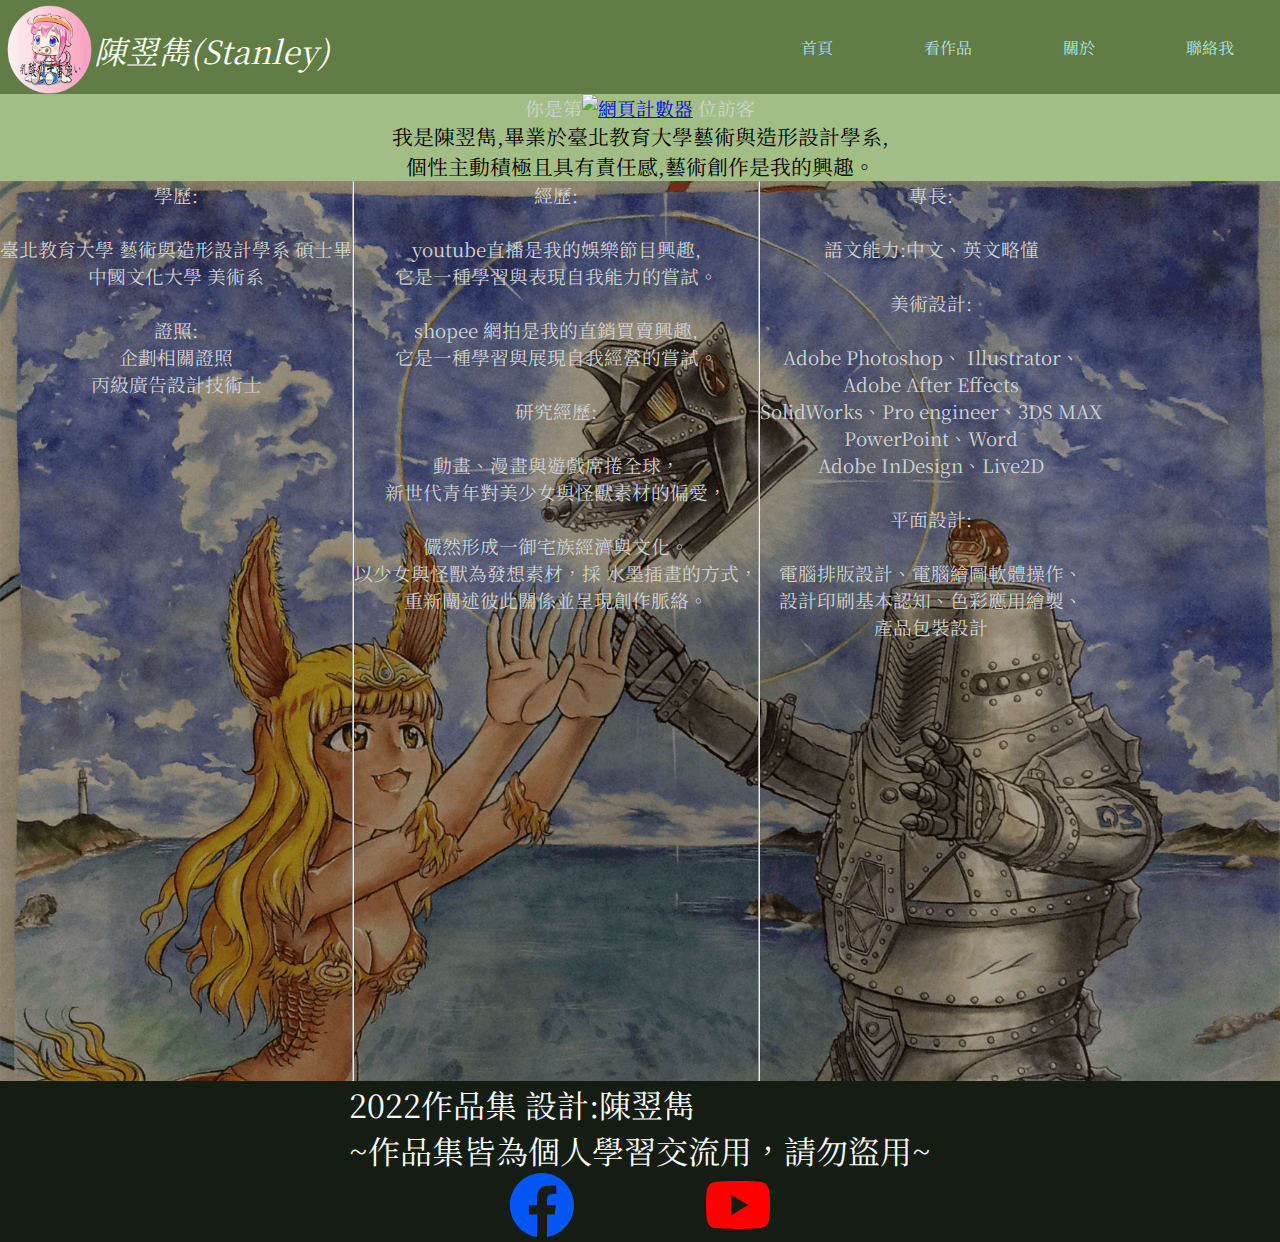
==== index.html @ 02faba4d "Update index.html" ====
<!DOCTYPE html>
<html>
<head>
    
    <meta name="auther" content="yuni"> <!--作者-->
    <meta charset="UTF-8">
    <meta http-equiv="X-UA-Compatible" content="IE=edge">
    <meta name="viewport" content="width=device-width, initial-scale=1.0">
    <title>我的作品集</title>
    <meta name="description" content="歡迎來到我的作品集"/>
    <!--google font-->
    <link rel="preconnect" href="https://fonts.googleapis.com">
    <link rel="preconnect" href="https://fonts.gstatic.com" crossorigin>
    <link href="https://fonts.googleapis.com/css2?family=Noto+Serif+TC:wght@600&display=swap" rel="stylesheet"> 
    <link rel="stylesheet" href="./style.css" />
    <link rel="shortcut icon" href="images/1.png" /> <!--加入圖標-->
    <link rel="bookmark" href="images/1.png" /> <!--加入圖標-->
</head>
<body>
    <!--標題-->
    <header>
        <div class="logo">
            <img src="./images/1.png" alt="logo">
            <h1><i>陳翌雋(Stanley)</i></h1>
        </div>
        <nav>
            <ul>
                <li><a href="#">首頁</a></li>
                <li><a href="myworks.html">看作品</a></li>
                <li><a href="#">關於</a></li>
                <li><a href="#aa">聯絡我</a></li>
            </ul>
        </nav>
    </header>
    <!--導覽列-->
    
    <!--主要內容-->
    <main>
        <section class="title1">
            <h3>
                你是第<a href="https://www.mfwzjsq.com/" target="_blank"><img src="https://www.mfwzjsq.com/hit.php?id=zmoqxq&nd=6&style=109" border="0" alt="網頁計數器"></a>
                位訪客</br>
            </h3>
            <h2> 
                我是陳翌雋,畢業於臺北教育大學藝術與造形設計學系, <br/>
                個性主動積極且具有責任感,藝術創作是我的興趣。
            </h2>
            
        </section>

        <section class="title2">
            <h3>學歷:
            <p>
                <br/>
                臺北教育大學 藝術與造形設計學系 碩士畢<br/>
                中國文化大學 美術系<br/><br/>   
            </p>
                證照:
            <p>企劃相關證照<br/>
               丙級廣告設計技術士<br/>
            </p>    
            </h3>
            <hr>
            <h3>經歷:
            <p>
                <br/>
                youtube直播是我的娛樂節目興趣,<br/>
                它是一種學習與表現自我能力的嘗試。<br/><br/>
                shopee 網拍是我的直銷買賣興趣,<br/>
                它是一種學習與展現自我經營的嘗試。<br/><br/>
            </p>
            研究經歷:
            <p>
                <br/>
                動畫、漫畫與遊戲席捲全球，<br/>
                新世代青年對美少女與怪獸素材的偏愛，<br/><br/>
                儼然形成一御宅族經濟與文化。<br/>
                以少女與怪獸為發想素材，採 水墨插畫的方式，<br/>
                重新闡述彼此關係並呈現創作脈絡。 <br/><br/>
            </p>
            </h3>
            <hr> 
            <h3>專長:
            <p>
                <br/>
                語文能力:中文、英文略懂<br/><br/>
            </p>
                美術設計:
                <p>
                   <br/>
                   Adobe Photoshop、 Illustrator、<br/>
                   Adobe After Effects<br/>
                   SolidWorks、Pro engineer、3DS MAX<br/>
                   PowerPoint、Word<br/>
                   Adobe InDesign、Live2D<br/><br/>

                </p>
                平面設計:
                <p>
                   <br/>
                   電腦排版設計、電腦繪圖軟體操作、<br/>
                   設計印刷基本認知、色彩應用繪製、<br/>
                   產品包裝設計<br/>
                </p>
            </h3>
        </section>
    </main>
    <footer>
        <div id="aa">
            <h1>2022作品集   設計:陳翌雋<br/></h1>
            <h1>~作品集皆為個人學習交流用，請勿盜用~</h1>
        </div>
        
        <section class="links">
            <a href="https://www.facebook.com/profile.php?id=100006282935844"><img src="./images/facebook.svg" alt="facebook"></a>
            <a href="https://www.youtube.com/channel/UCs1S0CgsKTNjOVeJWyPDCYw"><img src="./images/youtube.svg" alt="youtube"></a>
        </section>
    </footer>
</body>
</html>
---- style.css ----
@charset "UTF-8";
* {
  padding: 0;
  margin: 0;
  -webkit-box-sizing: border-box;
          box-sizing: border-box;
  font-family: "Noto Serif TC",sans-serif;
  /*google font*/
}

h1, h2, h3, h4, h5, h6 {
  font-weight: normal;
}

header {
  display: -webkit-box;
  display: -ms-flexbox;
  display: flex;
  -webkit-box-align: center;
      -ms-flex-align: center;
          align-items: center;
  /*在同一條線上*/
  -ms-flex-wrap: wrap;
      flex-wrap: wrap;
  /*隨著畫面拉伸*/
  /*background-image: url(../images/name.png);
        /*background-size: cover;  /*圖片填滿*/
  text-align: center;
  /*置中*/
  background-color: #617C45;
}

header div.logo {
  display: -webkit-box;
  display: -ms-flexbox;
  display: flex;
  -webkit-box-flex: 4;
      -ms-flex: 4 1 300px;
          flex: 4 1 300px;
  margin-left: 0.3rem;
  /*左邊緣*/
  margin-top: 0.3rem;
  /*上邊緣*/
  -webkit-box-align: center;
      -ms-flex-align: center;
          align-items: center;
}

header div.logo img {
  width: 7vw;
  height: 7vw;
}

header nav {
  -webkit-box-flex: 2;
      -ms-flex: 2 1 300px;
          flex: 2 1 300px;
  /*連結文字位置*/
}

header nav ul {
  display: -webkit-box;
  display: -ms-flexbox;
  display: flex;
  list-style-type: none;
  -ms-flex-pack: distribute;
      justify-content: space-around;
}

header nav ul li a {
  color: #AFE7E7;
  text-decoration: none;
  font-size: 12 rem;
}

nav ul li a:hover {
  color: #3ba8b2;
}

main section.title1 {
  background-color: #A2BE86;
  display: -webkit-box;
  display: -ms-flexbox;
  display: flex;
  /*flex: 5 1 300px;*/
  display: flex;
  /*設定文字在圖片上*/
  -webkit-box-pack: center;
      -ms-flex-pack: center;
          justify-content: center;
  -webkit-box-align: center;
      -ms-flex-align: center;
          align-items: center;
  -webkit-box-orient: vertical;
  -webkit-box-direction: normal;
      -ms-flex-direction: column;
          flex-direction: column;
  /*換行*/
  text-align: center;
  /*置中*/
}

main section.title1 h2 {
  font-size: 1.3rem;
}

main section.title2 {
  display: -webkit-box;
  display: -ms-flexbox;
  display: flex;
  background-color: #eaede7;
  background-image: url("./Pictures/280233321_516473033298237_4515372287302845186_n.png");
  background-size: cover;
  /*圖片填滿*/
  text-align: center;
  /*置中*/
  min-height: 100vh;
  width: 100%;
}

footer {
  background-color: #151D12;
  display: -webkit-box;
  display: -ms-flexbox;
  display: flex;
  -webkit-box-orient: vertical;
  -webkit-box-direction: normal;
      -ms-flex-direction: column;
          flex-direction: column;
  -webkit-box-align: center;
      -ms-flex-align: center;
          align-items: center;
  /*置中*/
}

footer section.links a {
  margin: 3rem 4rem;
  /*上下 左右*/
}

footer section.links a img {
  width: 5vw;
  height: 5vw;
}

#curve_chart {
  width: 100%;
  height: 80%;
}

h1 {
  color: #fff;
}

h3 {
  color: #d0d3d3;
}

/*適屏*/
@media screen and (max-width: 550px) {
  #curve_chart {
    width: 100%;
    height: 30%;
  }
  header div.logo img {
    width: 10vw;
    height: 10vw;
  }
  footer section.links a img {
    width: 13vw;
    height: 13vw;
  }
}

@media screen and (max-width: 700px) {
  header div.logo img {
    width: 15vw;
    height: 15vw;
  }
  main section.title2 section.products div.goods img {
    width: 30vw;
    height: 30vw;
  }
  nav ul {
    -webkit-box-orient: vertical;
    -webkit-box-direction: normal;
        -ms-flex-direction: column;
            flex-direction: column;
  }
  footer section.links a img {
    width: 13vw;
    height: 13vw;
  }
}
/*# sourceMappingURL=style.css.map */
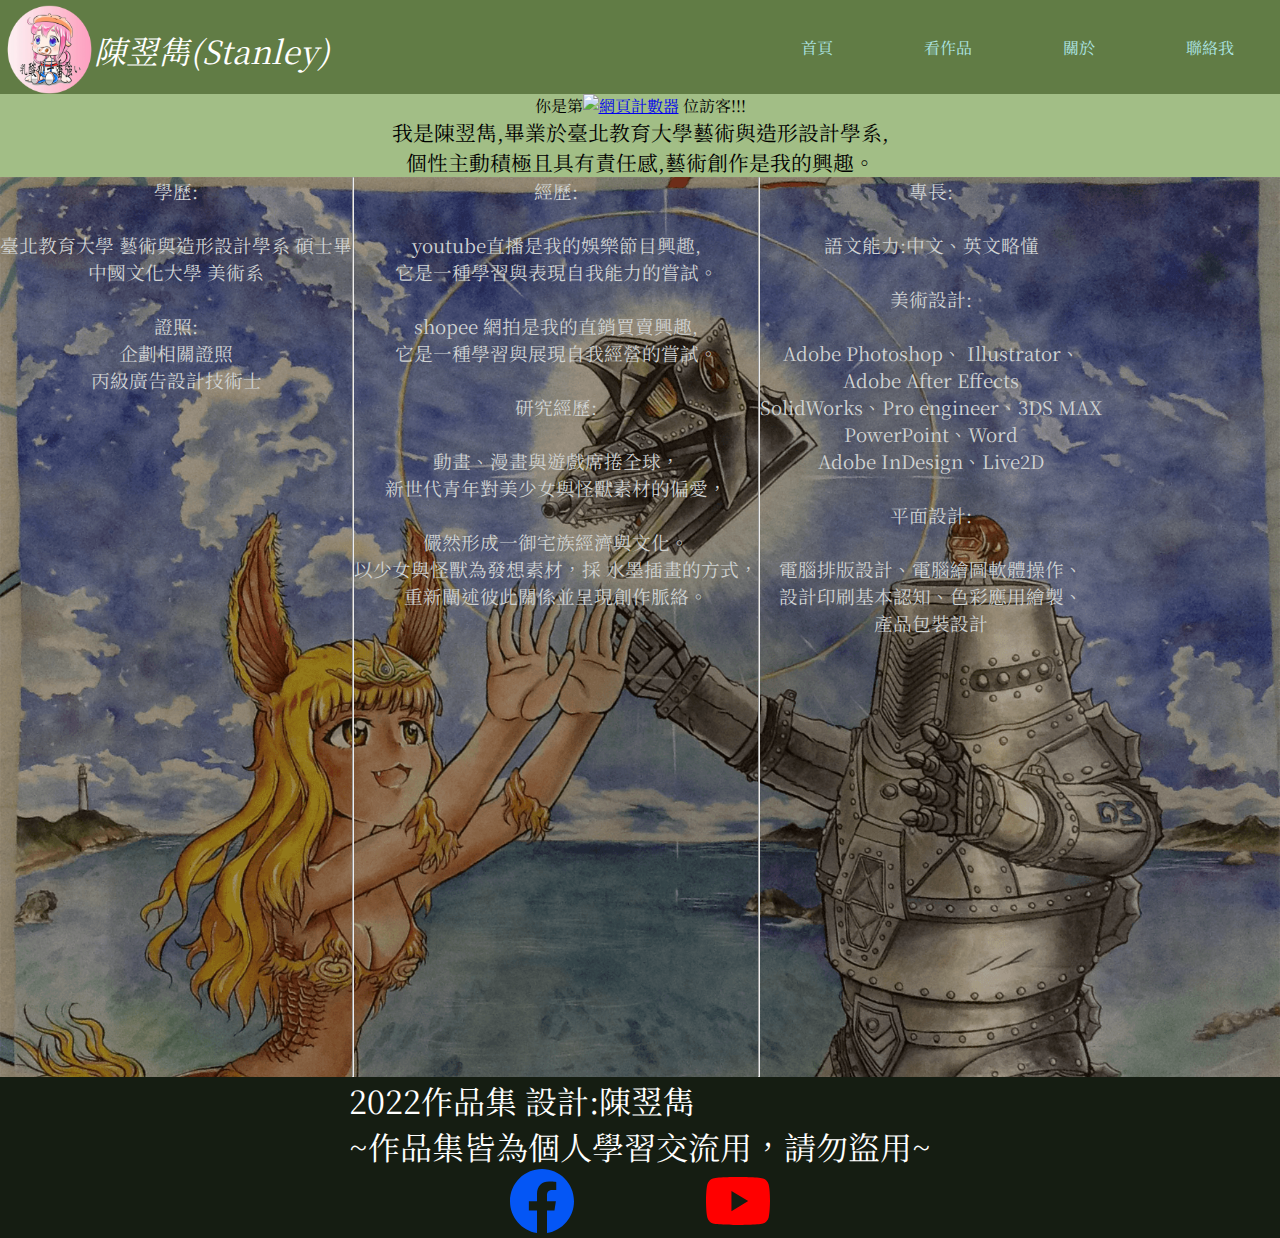
==== commit c889a7d2: "Update index.html" ====
--- a/index.html
+++ b/index.html
@@ -37,10 +37,10 @@
     <!--主要內容-->
     <main>
         <section class="title1">
-            <h3>
+            <h4>
                 你是第<a href="https://www.mfwzjsq.com/" target="_blank"><img src="https://www.mfwzjsq.com/hit.php?id=zmoqxq&nd=6&style=109" border="0" alt="網頁計數器"></a>
-                位訪客</br>
-            </h3>
+                位訪客!!!</br>
+            </h4>
             <h2> 
                 我是陳翌雋,畢業於臺北教育大學藝術與造形設計學系, <br/>
                 個性主動積極且具有責任感,藝術創作是我的興趣。
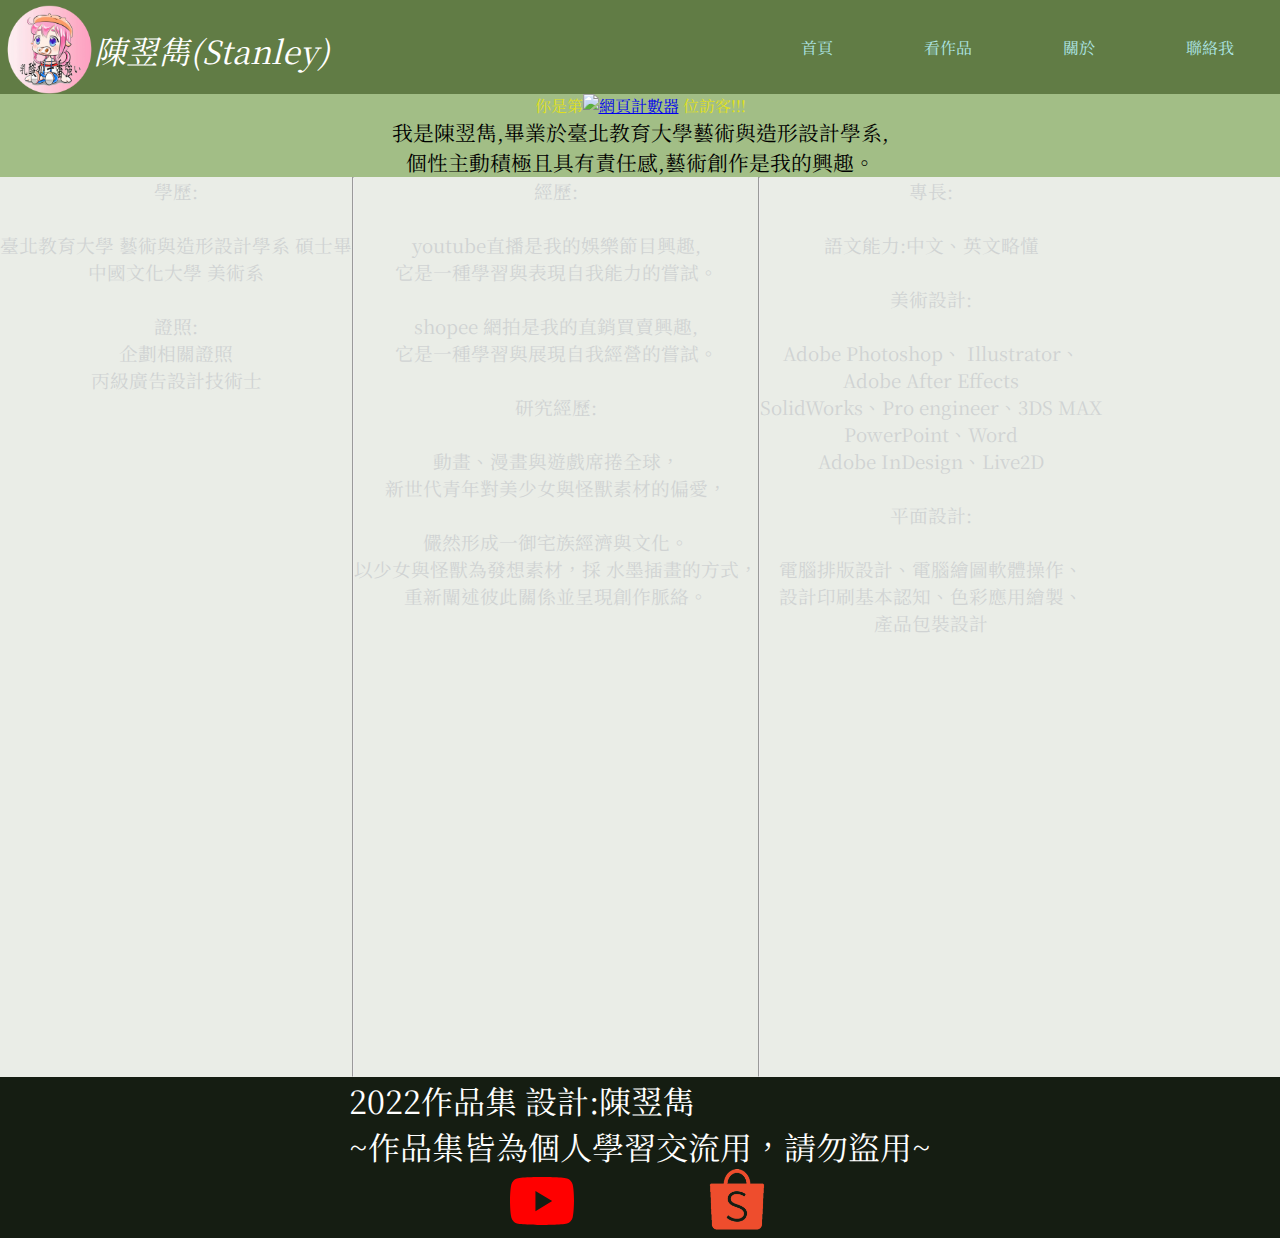
==== commit 7f841a4d: "Add files via upload" ====
--- a/index.html
+++ b/index.html
@@ -45,7 +45,6 @@
                 我是陳翌雋,畢業於臺北教育大學藝術與造形設計學系, <br/>
                 個性主動積極且具有責任感,藝術創作是我的興趣。
             </h2>
-            
         </section>
 
         <section class="title2">
@@ -112,9 +111,9 @@
         </div>
         
         <section class="links">
-            <a href="https://www.facebook.com/profile.php?id=100006282935844"><img src="./images/facebook.svg" alt="facebook"></a>
             <a href="https://www.youtube.com/channel/UCs1S0CgsKTNjOVeJWyPDCYw"><img src="./images/youtube.svg" alt="youtube"></a>
+            <a href="  "><img src="./images/sh.png" alt="shopee"></a>
         </section>
     </footer>
 </body>
-</html>
+</html>--- a/style.css
+++ b/style.css
@@ -1,195 +1,199 @@
-@charset "UTF-8";
-* {
-  padding: 0;
-  margin: 0;
-  -webkit-box-sizing: border-box;
-          box-sizing: border-box;
-  font-family: "Noto Serif TC",sans-serif;
-  /*google font*/
-}
-
-h1, h2, h3, h4, h5, h6 {
-  font-weight: normal;
-}
-
-header {
-  display: -webkit-box;
-  display: -ms-flexbox;
-  display: flex;
-  -webkit-box-align: center;
-      -ms-flex-align: center;
-          align-items: center;
-  /*在同一條線上*/
-  -ms-flex-wrap: wrap;
-      flex-wrap: wrap;
-  /*隨著畫面拉伸*/
+@charset "UTF-8";
+* {
+  padding: 0;
+  margin: 0;
+  -webkit-box-sizing: border-box;
+          box-sizing: border-box;
+  font-family: "Noto Serif TC",sans-serif;
+  /*google font*/
+}
+
+h1, h2, h3, h4, h5, h6 {
+  font-weight: normal;
+}
+
+header {
+  display: -webkit-box;
+  display: -ms-flexbox;
+  display: flex;
+  -webkit-box-align: center;
+      -ms-flex-align: center;
+          align-items: center;
+  /*在同一條線上*/
+  -ms-flex-wrap: wrap;
+      flex-wrap: wrap;
+  /*隨著畫面拉伸*/
   /*background-image: url(../images/name.png);
-        /*background-size: cover;  /*圖片填滿*/
-  text-align: center;
-  /*置中*/
-  background-color: #617C45;
-}
-
-header div.logo {
-  display: -webkit-box;
-  display: -ms-flexbox;
-  display: flex;
-  -webkit-box-flex: 4;
-      -ms-flex: 4 1 300px;
-          flex: 4 1 300px;
-  margin-left: 0.3rem;
-  /*左邊緣*/
-  margin-top: 0.3rem;
-  /*上邊緣*/
-  -webkit-box-align: center;
-      -ms-flex-align: center;
-          align-items: center;
-}
-
-header div.logo img {
-  width: 7vw;
-  height: 7vw;
-}
-
-header nav {
-  -webkit-box-flex: 2;
-      -ms-flex: 2 1 300px;
-          flex: 2 1 300px;
-  /*連結文字位置*/
-}
-
-header nav ul {
-  display: -webkit-box;
-  display: -ms-flexbox;
-  display: flex;
-  list-style-type: none;
-  -ms-flex-pack: distribute;
-      justify-content: space-around;
-}
-
-header nav ul li a {
-  color: #AFE7E7;
-  text-decoration: none;
-  font-size: 12 rem;
-}
-
-nav ul li a:hover {
-  color: #3ba8b2;
-}
-
-main section.title1 {
-  background-color: #A2BE86;
-  display: -webkit-box;
-  display: -ms-flexbox;
-  display: flex;
-  /*flex: 5 1 300px;*/
-  display: flex;
-  /*設定文字在圖片上*/
-  -webkit-box-pack: center;
-      -ms-flex-pack: center;
-          justify-content: center;
-  -webkit-box-align: center;
-      -ms-flex-align: center;
-          align-items: center;
-  -webkit-box-orient: vertical;
-  -webkit-box-direction: normal;
-      -ms-flex-direction: column;
-          flex-direction: column;
-  /*換行*/
-  text-align: center;
-  /*置中*/
-}
-
-main section.title1 h2 {
-  font-size: 1.3rem;
-}
-
-main section.title2 {
-  display: -webkit-box;
-  display: -ms-flexbox;
-  display: flex;
-  background-color: #eaede7;
-  background-image: url("./Pictures/280233321_516473033298237_4515372287302845186_n.png");
-  background-size: cover;
-  /*圖片填滿*/
-  text-align: center;
-  /*置中*/
-  min-height: 100vh;
-  width: 100%;
-}
-
-footer {
-  background-color: #151D12;
-  display: -webkit-box;
-  display: -ms-flexbox;
-  display: flex;
-  -webkit-box-orient: vertical;
-  -webkit-box-direction: normal;
-      -ms-flex-direction: column;
-          flex-direction: column;
-  -webkit-box-align: center;
-      -ms-flex-align: center;
-          align-items: center;
-  /*置中*/
-}
-
-footer section.links a {
-  margin: 3rem 4rem;
-  /*上下 左右*/
-}
-
-footer section.links a img {
-  width: 5vw;
-  height: 5vw;
-}
-
-#curve_chart {
-  width: 100%;
-  height: 80%;
-}
-
-h1 {
-  color: #fff;
-}
-
-h3 {
-  color: #d0d3d3;
-}
-
-/*適屏*/
-@media screen and (max-width: 550px) {
-  #curve_chart {
-    width: 100%;
-    height: 30%;
-  }
-  header div.logo img {
-    width: 10vw;
-    height: 10vw;
-  }
-  footer section.links a img {
-    width: 13vw;
-    height: 13vw;
-  }
-}
-
-@media screen and (max-width: 700px) {
-  header div.logo img {
-    width: 15vw;
-    height: 15vw;
-  }
-  main section.title2 section.products div.goods img {
-    width: 30vw;
-    height: 30vw;
-  }
-  nav ul {
-    -webkit-box-orient: vertical;
-    -webkit-box-direction: normal;
-        -ms-flex-direction: column;
-            flex-direction: column;
-  }
-  footer section.links a img {
-    width: 13vw;
-    height: 13vw;
-  }
-}
-/*# sourceMappingURL=style.css.map */
+        /*background-size: cover;  /*圖片填滿*/
+  text-align: center;
+  /*置中*/
+  background-color: #617C45;
+}
+
+header div.logo {
+  display: -webkit-box;
+  display: -ms-flexbox;
+  display: flex;
+  -webkit-box-flex: 4;
+      -ms-flex: 4 1 300px;
+          flex: 4 1 300px;
+  margin-left: 0.3rem;
+  /*左邊緣*/
+  margin-top: 0.3rem;
+  /*上邊緣*/
+  -webkit-box-align: center;
+      -ms-flex-align: center;
+          align-items: center;
+}
+
+header div.logo img {
+  width: 7vw;
+  height: 7vw;
+}
+
+header nav {
+  -webkit-box-flex: 2;
+      -ms-flex: 2 1 300px;
+          flex: 2 1 300px;
+  /*連結文字位置*/
+}
+
+header nav ul {
+  display: -webkit-box;
+  display: -ms-flexbox;
+  display: flex;
+  list-style-type: none;
+  -ms-flex-pack: distribute;
+      justify-content: space-around;
+}
+
+header nav ul li a {
+  color: #AFE7E7;
+  text-decoration: none;
+  font-size: 12 rem;
+}
+
+nav ul li a:hover {
+  color: #3ba8b2;
+}
+
+main section.title1 {
+  background-color: #A2BE86;
+  display: -webkit-box;
+  display: -ms-flexbox;
+  display: flex;
+  /*flex: 5 1 300px;*/
+  display: flex;
+  /*設定文字在圖片上*/
+  -webkit-box-pack: center;
+      -ms-flex-pack: center;
+          justify-content: center;
+  -webkit-box-align: center;
+      -ms-flex-align: center;
+          align-items: center;
+  -webkit-box-orient: vertical;
+  -webkit-box-direction: normal;
+      -ms-flex-direction: column;
+          flex-direction: column;
+  /*換行*/
+  text-align: center;
+  /*置中*/
+}
+
+main section.title1 h2 {
+  font-size: 1.3rem;
+}
+
+main section.title2 {
+  display: -webkit-box;
+  display: -ms-flexbox;
+  display: flex;
+  background-color: #eaede7;
+  background-image: url("./Pictures/280233321_516473033298237_4515372287302845186.jpg");
+  background-size: cover;
+  /*圖片填滿*/
+  text-align: center;
+  /*置中*/
+  min-height: 100vh;
+  width: 100%;
+}
+
+footer {
+  background-color: #151D12;
+  display: -webkit-box;
+  display: -ms-flexbox;
+  display: flex;
+  -webkit-box-orient: vertical;
+  -webkit-box-direction: normal;
+      -ms-flex-direction: column;
+          flex-direction: column;
+  -webkit-box-align: center;
+      -ms-flex-align: center;
+          align-items: center;
+  /*置中*/
+}
+
+footer section.links a {
+  margin: 3rem 4rem;
+  /*上下 左右*/
+}
+
+footer section.links a img {
+  width: 5vw;
+  height: 5vw;
+}
+
+#curve_chart {
+  width: 100%;
+  height: 80%;
+}
+
+h1 {
+  color: #fff;
+}
+
+h3 {
+  color: #d0d3d3;
+}
+
+h4 {
+  color: #e1e119;
+}
+
+/*適屏*/
+@media screen and (max-width: 550px) {
+  #curve_chart {
+    width: 100%;
+    height: 30%;
+  }
+  header div.logo img {
+    width: 10vw;
+    height: 10vw;
+  }
+  footer section.links a img {
+    width: 13vw;
+    height: 13vw;
+  }
+}
+
+@media screen and (max-width: 700px) {
+  header div.logo img {
+    width: 15vw;
+    height: 15vw;
+  }
+  main section.title2 section.products div.goods img {
+    width: 30vw;
+    height: 30vw;
+  }
+  nav ul {
+    -webkit-box-orient: vertical;
+    -webkit-box-direction: normal;
+        -ms-flex-direction: column;
+            flex-direction: column;
+  }
+  footer section.links a img {
+    width: 13vw;
+    height: 13vw;
+  }
+}
+/*# sourceMappingURL=style.css.map */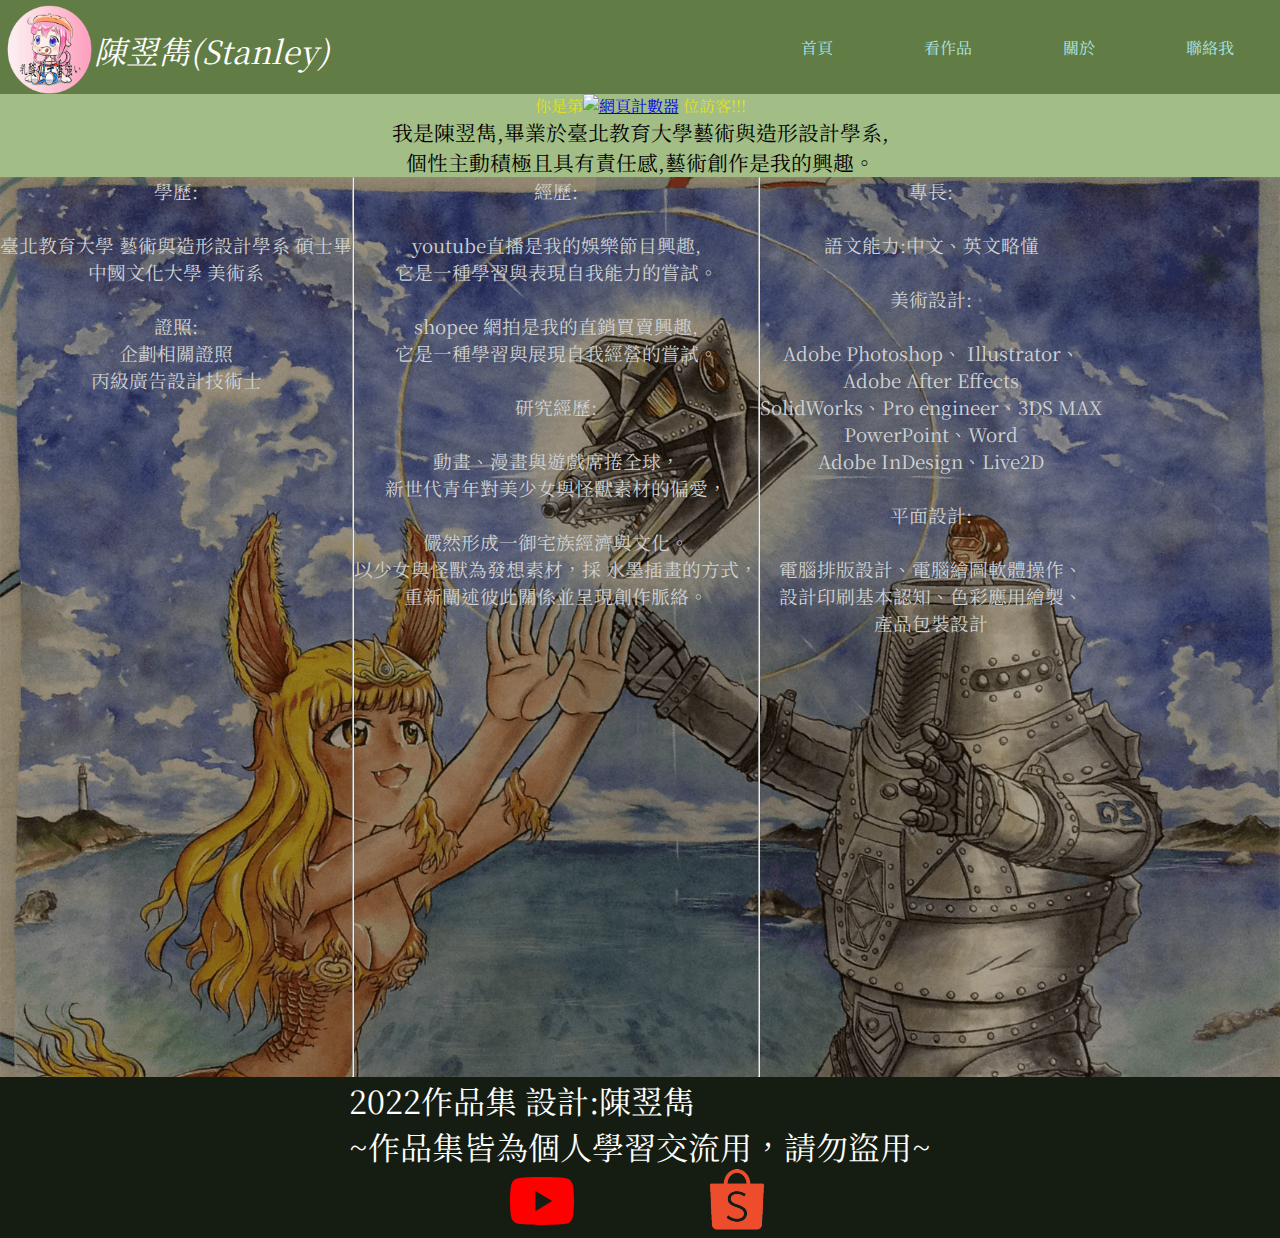
==== commit e1842899: "Update index.html" ====
--- a/index.html
+++ b/index.html
@@ -112,8 +112,8 @@
         
         <section class="links">
             <a href="https://www.youtube.com/channel/UCs1S0CgsKTNjOVeJWyPDCYw"><img src="./images/youtube.svg" alt="youtube"></a>
-            <a href="  "><img src="./images/sh.png" alt="shopee"></a>
+            <a href=" https://shopee.tw/v1ryair7cp?categoryId=100638&entryPoint=cart&itemId=8259153919 "><img src="./images/sh.png" alt="shopee"></a>
         </section>
     </footer>
 </body>
-</html>+</html>
--- a/style.css
+++ b/style.css
@@ -109,7 +109,7 @@
   display: -ms-flexbox;
   display: flex;
   background-color: #eaede7;
-  background-image: url("./Pictures/280233321_516473033298237_4515372287302845186.jpg");
+  background-image: url("./Pictures/280233321_516473033298237_4515372287302845186_n.png");
   background-size: cover;
   /*圖片填滿*/
   text-align: center;
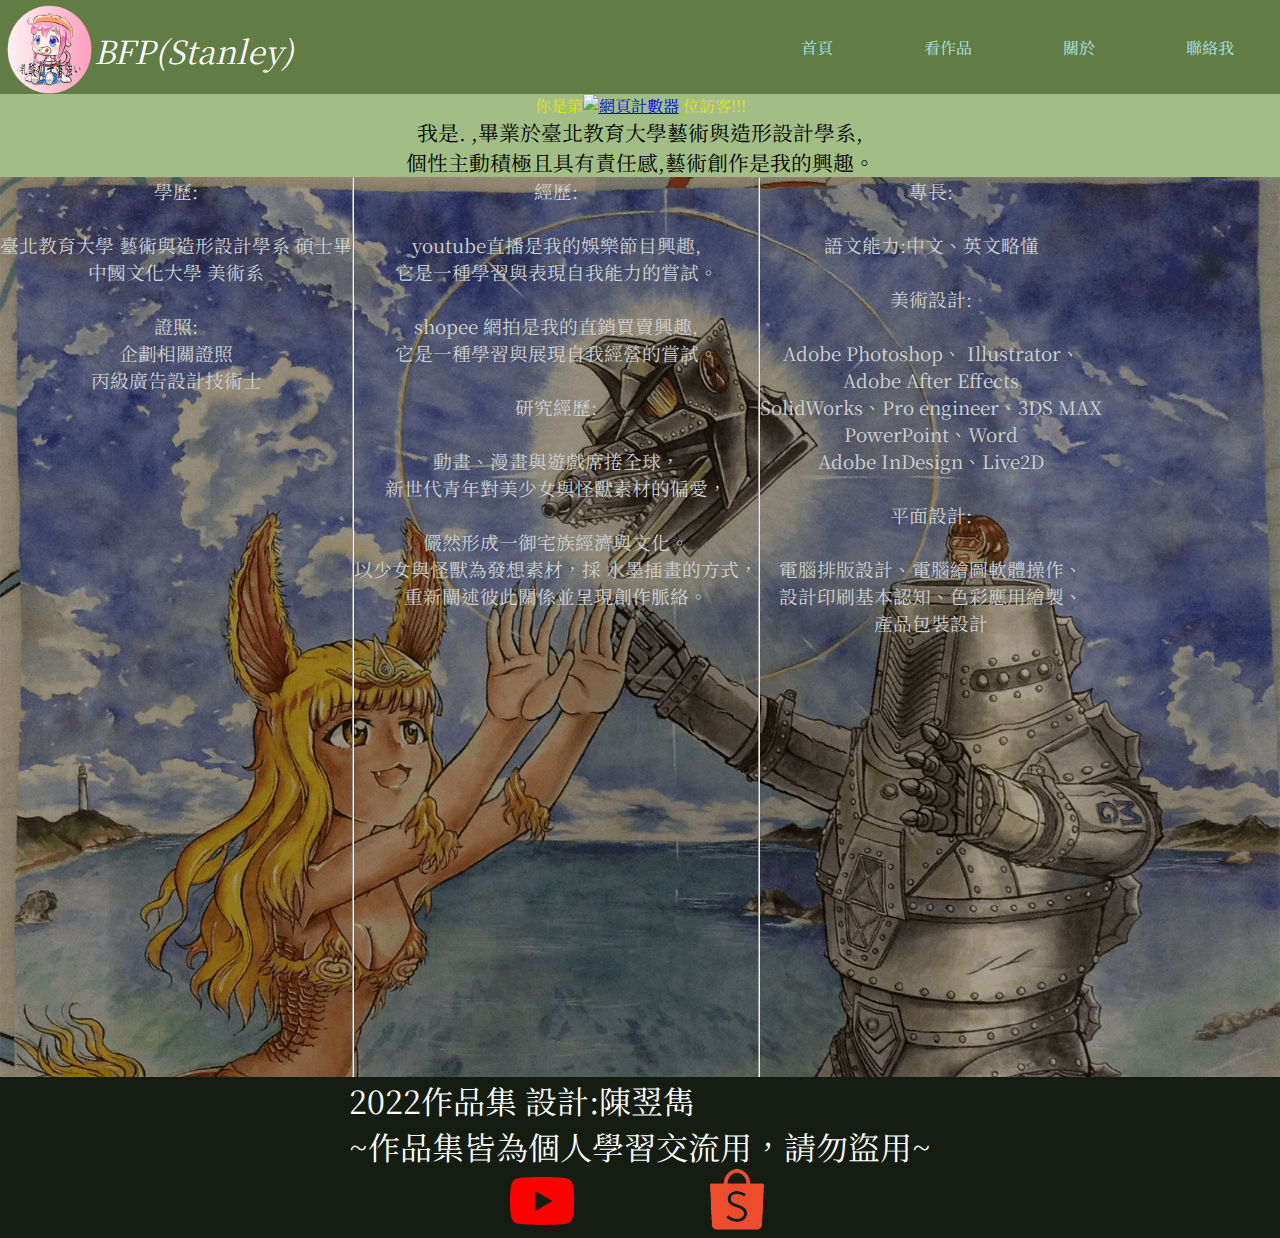
==== commit 1e36a72a: "Update index.html" ====
--- a/index.html
+++ b/index.html
@@ -21,7 +21,7 @@
     <header>
         <div class="logo">
             <img src="./images/1.png" alt="logo">
-            <h1><i>陳翌雋(Stanley)</i></h1>
+            <h1><i>BFP(Stanley)</i></h1>
         </div>
         <nav>
             <ul>
@@ -42,7 +42,7 @@
                 位訪客!!!</br>
             </h4>
             <h2> 
-                我是陳翌雋,畢業於臺北教育大學藝術與造形設計學系, <br/>
+                我是.  ,畢業於臺北教育大學藝術與造形設計學系, <br/>
                 個性主動積極且具有責任感,藝術創作是我的興趣。
             </h2>
         </section>
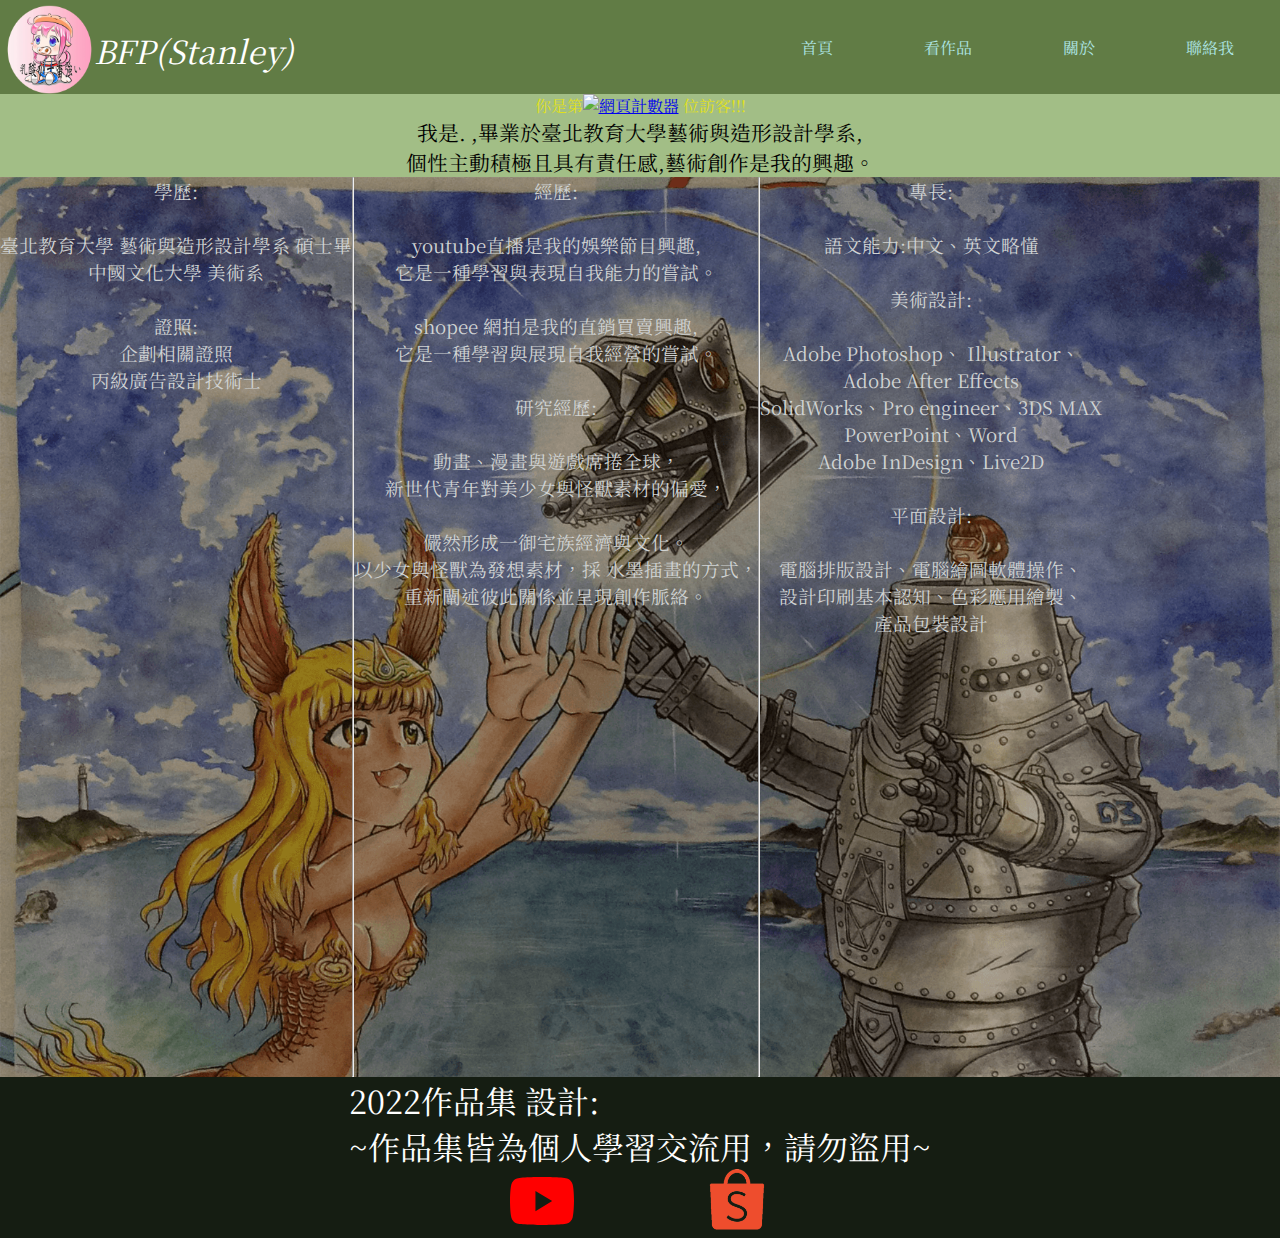
==== commit 5aeb0191: "Update index.html" ====
--- a/index.html
+++ b/index.html
@@ -106,7 +106,7 @@
     </main>
     <footer>
         <div id="aa">
-            <h1>2022作品集   設計:陳翌雋<br/></h1>
+            <h1>2022作品集   設計:   <br/></h1>
             <h1>~作品集皆為個人學習交流用，請勿盜用~</h1>
         </div>
         
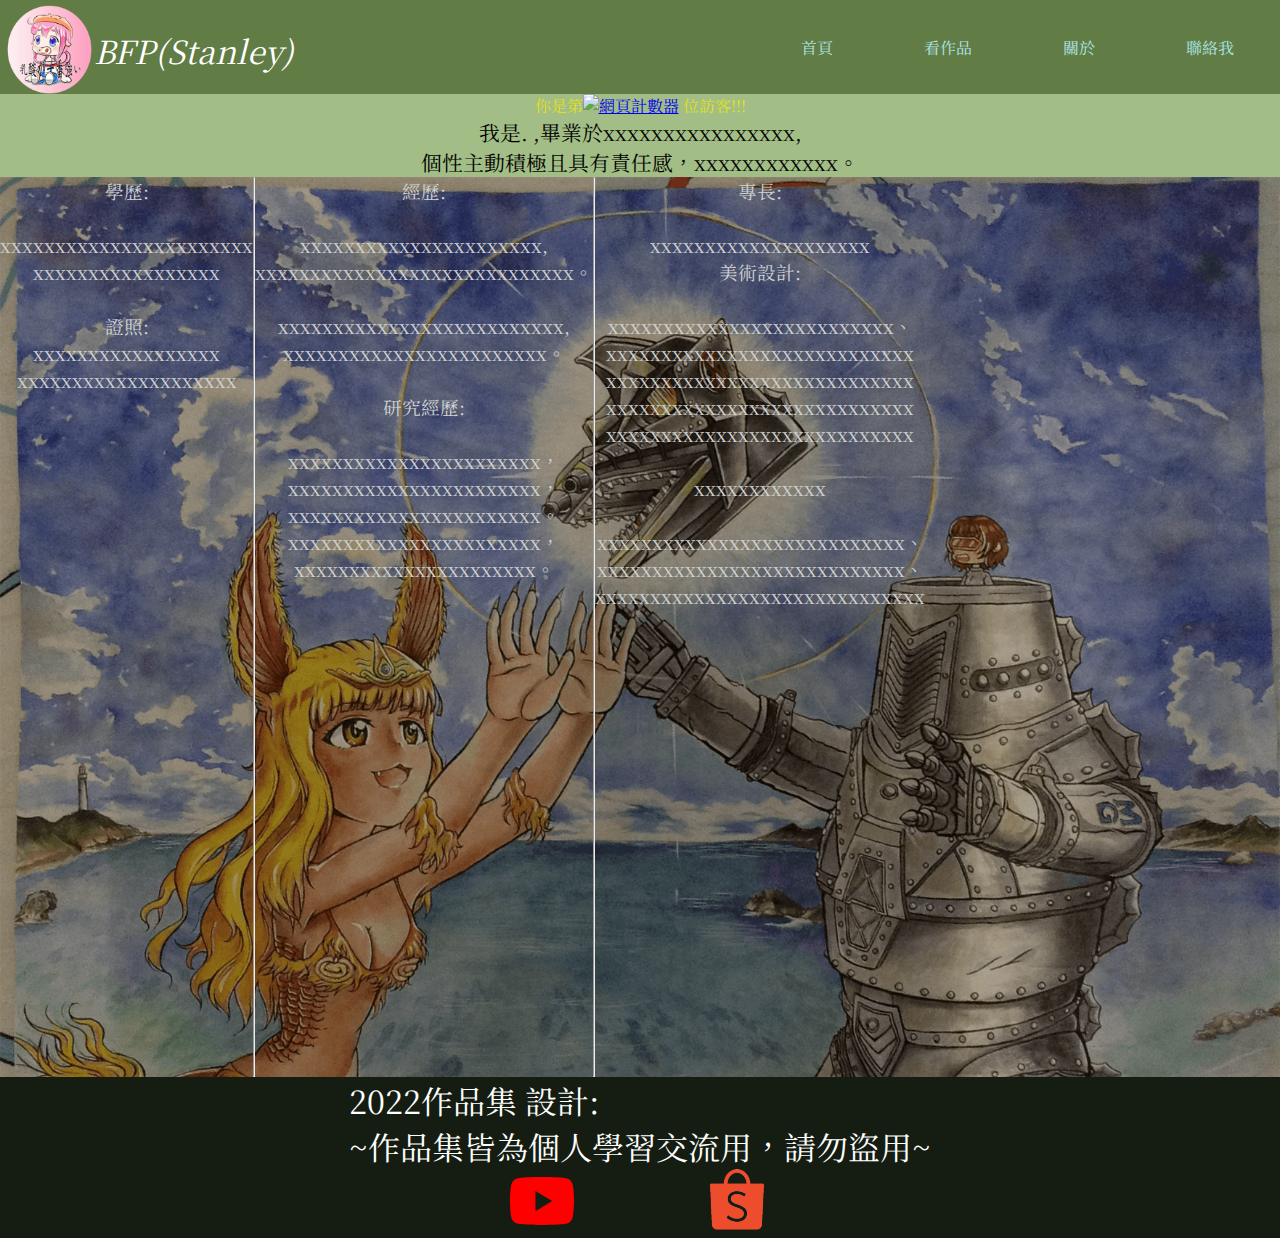
==== commit c228faf1: "Update index.html" ====
--- a/index.html
+++ b/index.html
@@ -42,8 +42,8 @@
                 位訪客!!!</br>
             </h4>
             <h2> 
-                我是.  ,畢業於臺北教育大學藝術與造形設計學系, <br/>
-                個性主動積極且具有責任感,藝術創作是我的興趣。
+                我是.  ,畢業於xxxxxxxxxxxxxxxx, <br/>
+                個性主動積極且具有責任感，xxxxxxxxxxxx。
             </h2>
         </section>
 
@@ -51,55 +51,59 @@
             <h3>學歷:
             <p>
                 <br/>
-                臺北教育大學 藝術與造形設計學系 碩士畢<br/>
-                中國文化大學 美術系<br/><br/>   
+                xxxxxxxxxxxxxxxxxxxxxxx<br/>
+                xxxxxxxxxxxxxxxxx<br/><br/>   
             </p>
                 證照:
-            <p>企劃相關證照<br/>
-               丙級廣告設計技術士<br/>
+            <p>xxxxxxxxxxxxxxxxx<br/>
+               xxxxxxxxxxxxxxxxxxxx<br/>
             </p>    
             </h3>
             <hr>
             <h3>經歷:
             <p>
                 <br/>
-                youtube直播是我的娛樂節目興趣,<br/>
-                它是一種學習與表現自我能力的嘗試。<br/><br/>
-                shopee 網拍是我的直銷買賣興趣,<br/>
-                它是一種學習與展現自我經營的嘗試。<br/><br/>
+                xxxxxxxxxxxxxxxxxxxxxx,<br/>
+                xxxxxxxxxxxxxxxxxxxxxxxxxxxxx。<br/><br/>
+                xxxxxxxxxxxxxxxxxxxxxxxxxx,<br/>
+                xxxxxxxxxxxxxxxxxxxxxxxx。<br/><br/>
             </p>
             研究經歷:
             <p>
                 <br/>
-                動畫、漫畫與遊戲席捲全球，<br/>
-                新世代青年對美少女與怪獸素材的偏愛，<br/><br/>
-                儼然形成一御宅族經濟與文化。<br/>
-                以少女與怪獸為發想素材，採 水墨插畫的方式，<br/>
-                重新闡述彼此關係並呈現創作脈絡。 <br/><br/>
+                xxxxxxxxxxxxxxxxxxxxxxx，<br/>
+                xxxxxxxxxxxxxxxxxxxxxxx，<br/>
+                xxxxxxxxxxxxxxxxxxxxxxx。<br/>
+                xxxxxxxxxxxxxxxxxxxxxxx，<br/>
+                xxxxxxxxxxxxxxxxxxxxxx。 <br/>
+                <br/>
             </p>
             </h3>
             <hr> 
             <h3>專長:
             <p>
                 <br/>
-                語文能力:中文、英文略懂<br/><br/>
+                xxxxxxxxxxxxxxxxxxxx
+                <br/>
             </p>
                 美術設計:
                 <p>
                    <br/>
-                   Adobe Photoshop、 Illustrator、<br/>
-                   Adobe After Effects<br/>
-                   SolidWorks、Pro engineer、3DS MAX<br/>
-                   PowerPoint、Word<br/>
-                   Adobe InDesign、Live2D<br/><br/>
+                   xxxxxxxxxxxxxxxxxxxxxxxxxx、<br/>
+                   xxxxxxxxxxxxxxxxxxxxxxxxxxxx<br/>
+                   xxxxxxxxxxxxxxxxxxxxxxxxxxxx<br/>
+                   xxxxxxxxxxxxxxxxxxxxxxxxxxxx<br/>
+                   xxxxxxxxxxxxxxxxxxxxxxxxxxxx<br/>
+                   <br/>
 
                 </p>
-                平面設計:
+                xxxxxxxxxxxx
                 <p>
                    <br/>
-                   電腦排版設計、電腦繪圖軟體操作、<br/>
-                   設計印刷基本認知、色彩應用繪製、<br/>
-                   產品包裝設計<br/>
+                   xxxxxxxxxxxxxxxxxxxxxxxxxxxx、<br/>
+                   xxxxxxxxxxxxxxxxxxxxxxxxxxxx、<br/>
+                   xxxxxxxxxxxxxxxxxxxxxxxxxxxxxx<br/>
+                   <br/>
                 </p>
             </h3>
         </section>
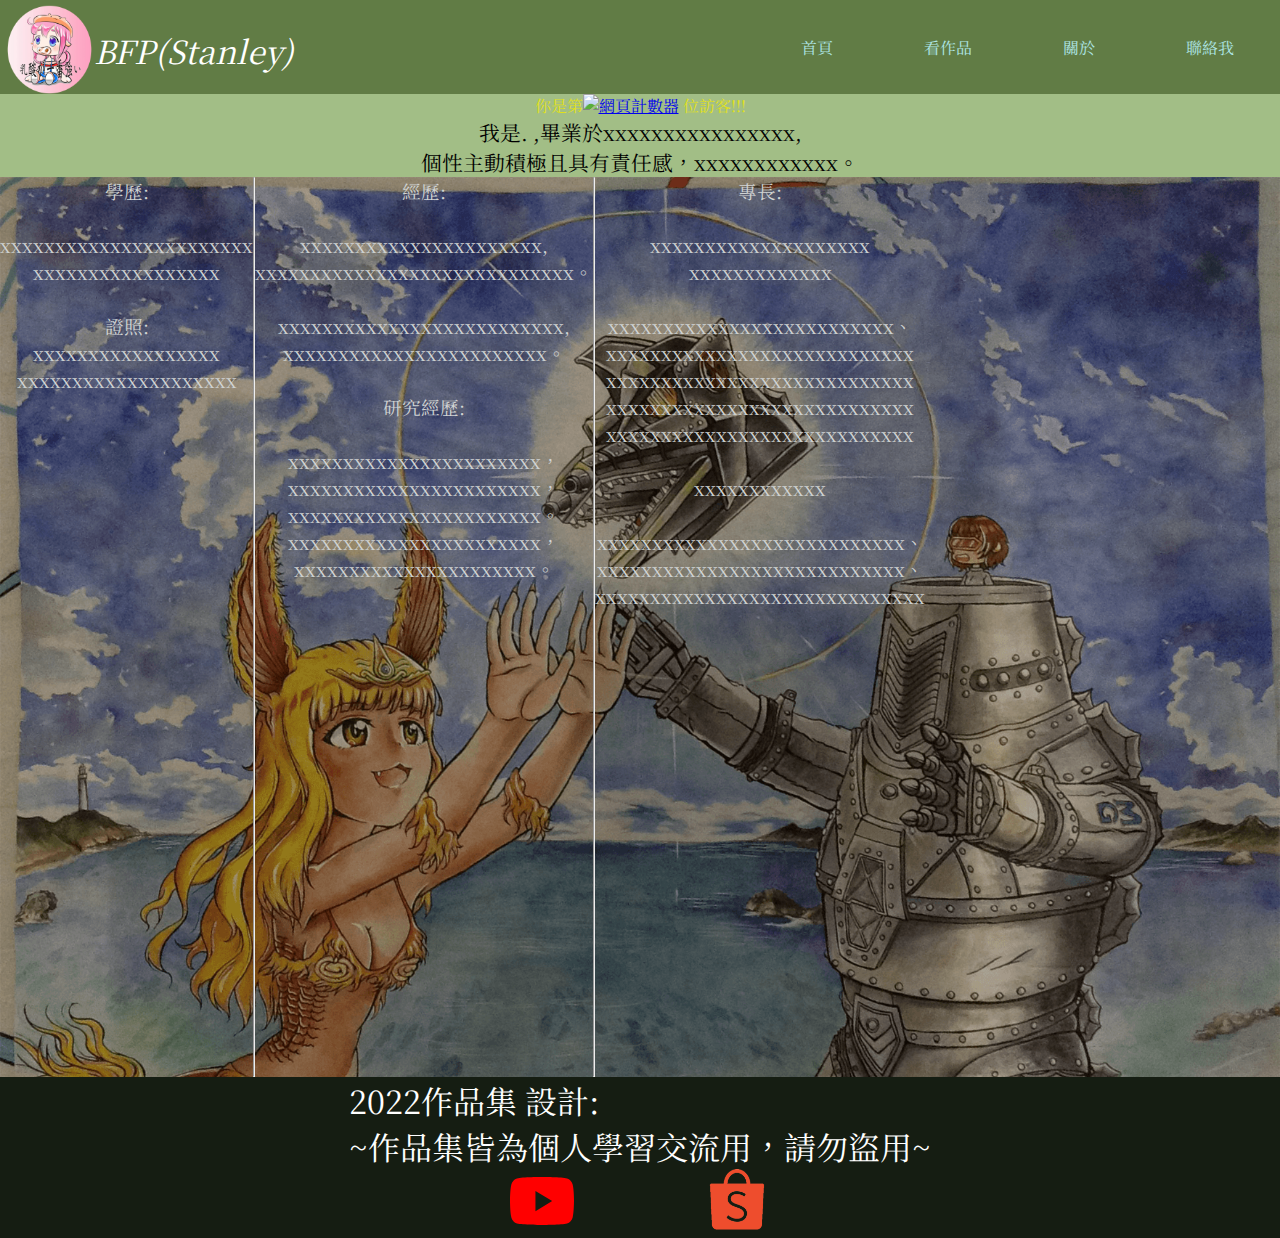
==== commit 9a6cbdee: "Update index.html" ====
--- a/index.html
+++ b/index.html
@@ -86,7 +86,7 @@
                 xxxxxxxxxxxxxxxxxxxx
                 <br/>
             </p>
-                美術設計:
+                xxxxxxxxxxxxx
                 <p>
                    <br/>
                    xxxxxxxxxxxxxxxxxxxxxxxxxx、<br/>
@@ -95,7 +95,6 @@
                    xxxxxxxxxxxxxxxxxxxxxxxxxxxx<br/>
                    xxxxxxxxxxxxxxxxxxxxxxxxxxxx<br/>
                    <br/>
-
                 </p>
                 xxxxxxxxxxxx
                 <p>
